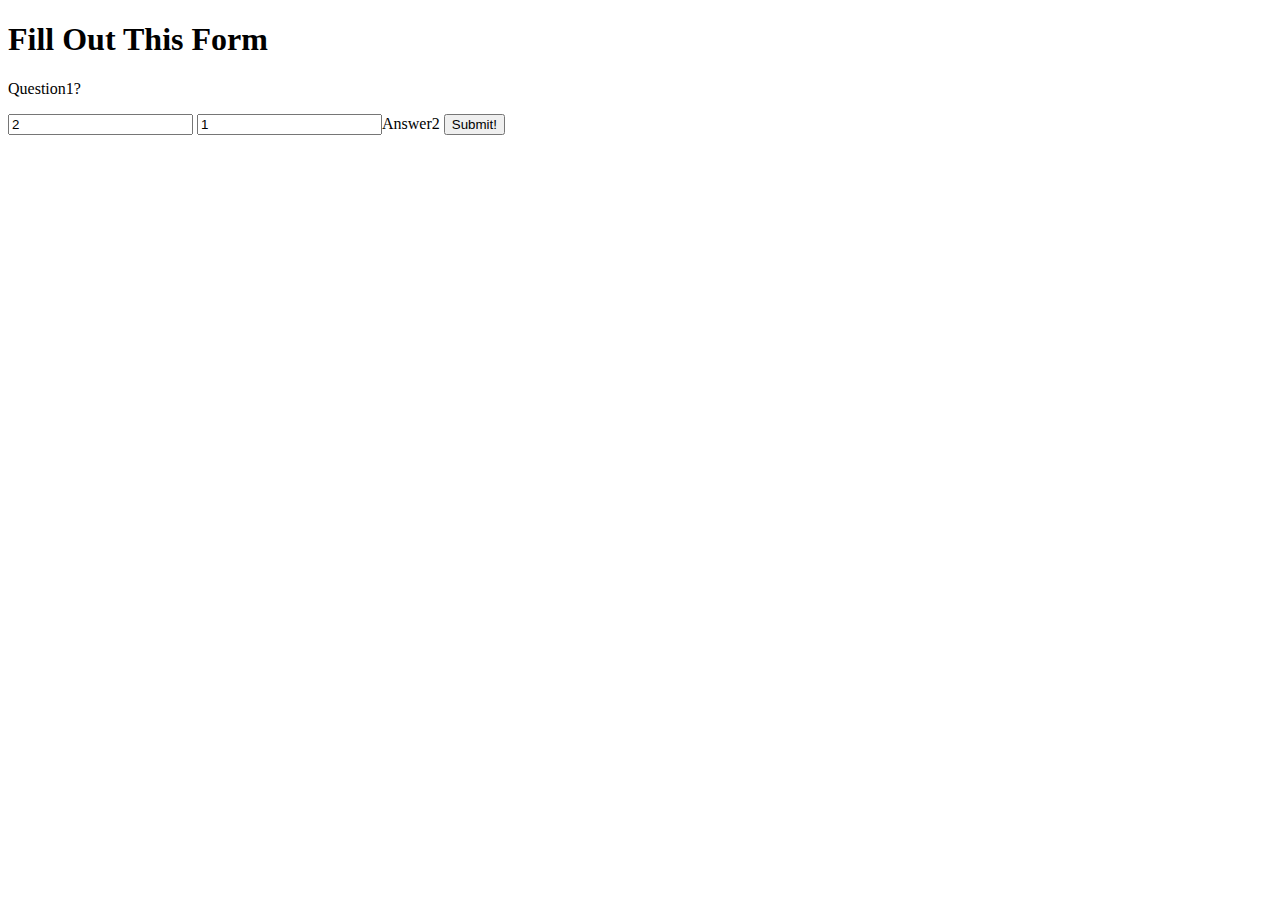
==== templates/index.html @ d4df829f "input prob fix, not return problem w/ list:(" ====
<!DOCTYPE html>
<html>
<head>
  <title>Sample Web Form</title>
</head>
<body>

  <h1>Fill Out This Form</h1>

  <form action="/quiz_answers" method="POST">
    <p> Question1? </p>
    <input type="text" name="limit" value="2">
    <input type="text" name="fx" value="1">Answer2
    <input type="submit" value="Submit!" />
  </form>

</body>
</html>
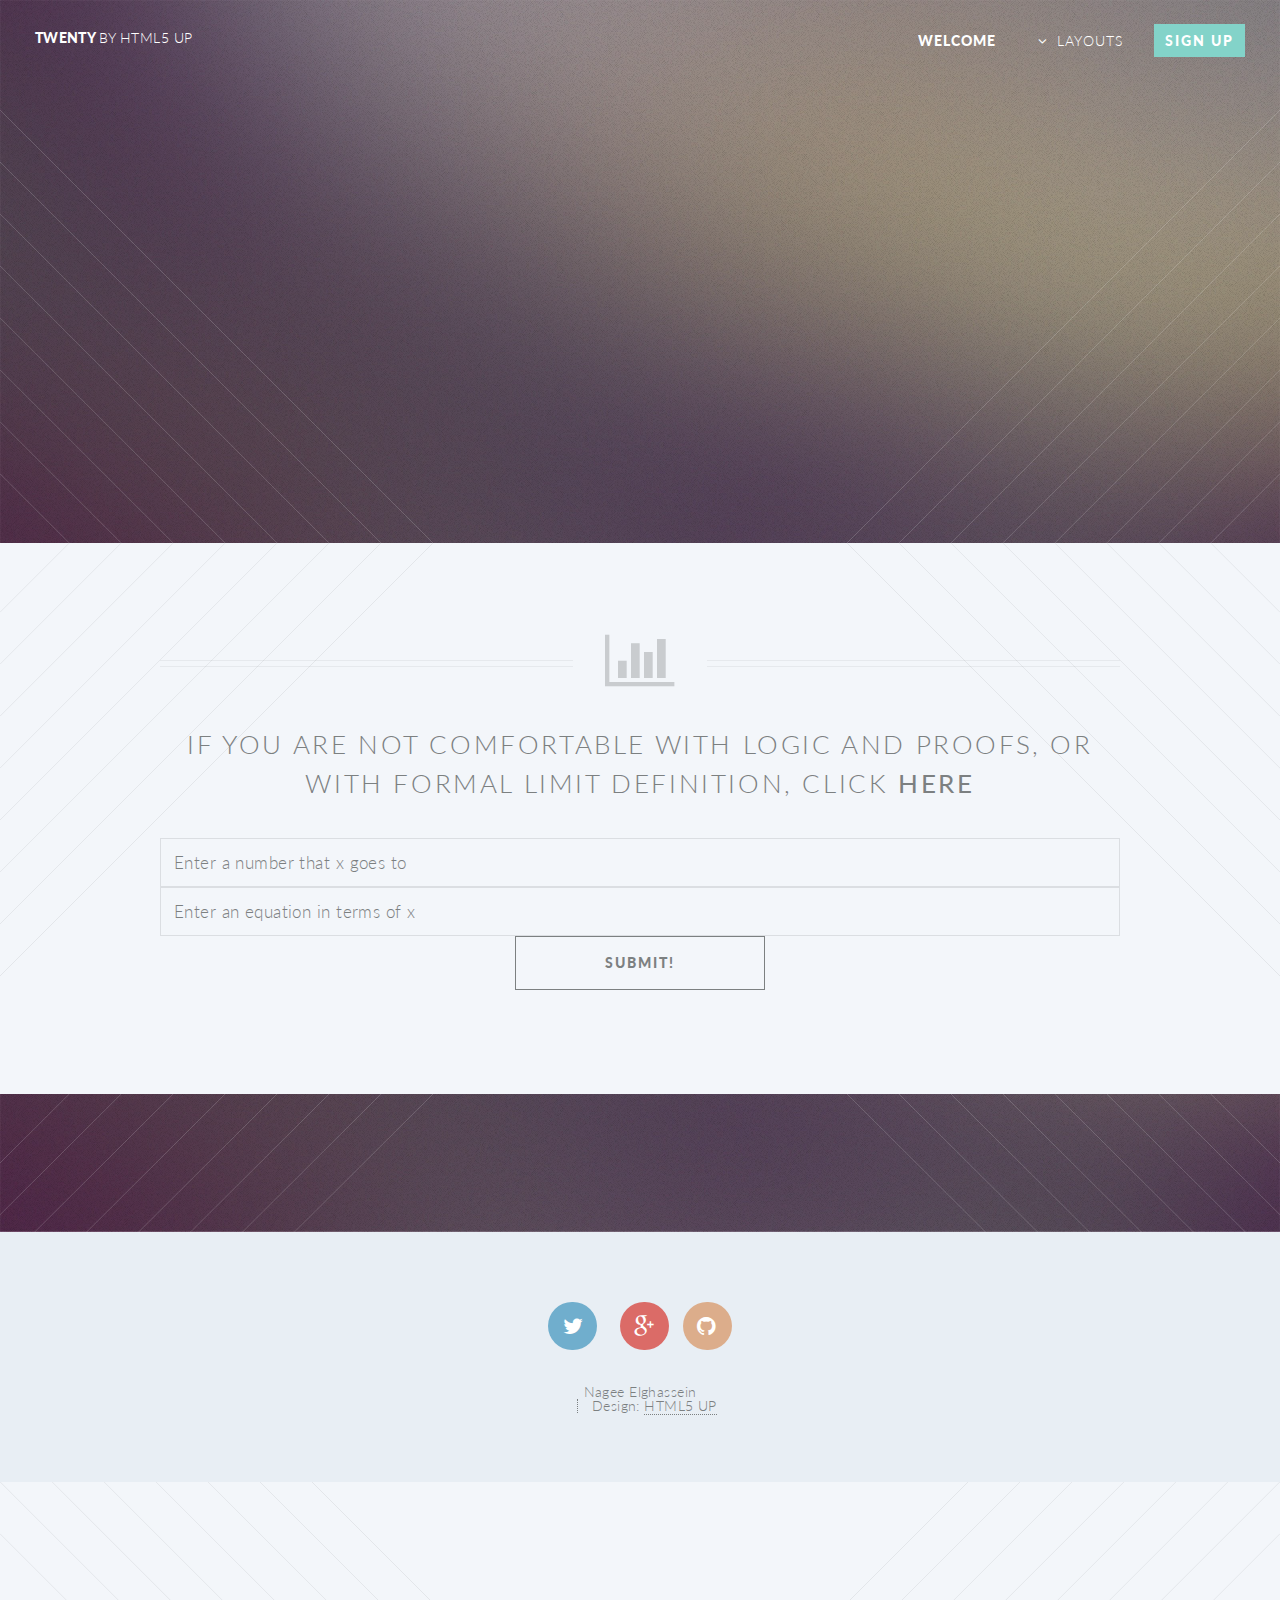
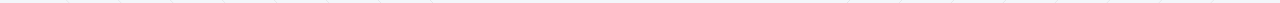
==== commit 8052fe58: "Almost done." ====
--- a/templates/index.html
+++ b/templates/index.html
@@ -1,18 +1,148 @@
-<!DOCTYPE html>
+<!DOCTYPE HTML>
+<!--
+	Twenty by HTML5 UP
+	html5up.net | @n33co
+	Free for personal and commercial use under the CCA 3.0 license (html5up.net/license)
+-->
 <html>
-<head>
-  <title>Sample Web Form</title>
-</head>
-<body>
+	<head>
+    <script language='JavaScript'>
+  function selectText(textField) 
+  {
+    textField.focus();
+    textField.select();
+  }
+</script>
+		<title>Twenty by HTML5 UP</title>
+		<meta http-equiv="content-type" content="text/html; charset=utf-8" />
+		<meta name="description" content="" />
+		<meta name="keywords" content="" />
+		<!--[if lte IE 8]><script src="css/ie/html5shiv.js"></script><![endif]-->
+		<script src="js/jquery.min.js"></script>
+		<script src="js/jquery.dropotron.min.js"></script>
+		<script src="js/jquery.scrolly.min.js"></script>
+		<script src="js/jquery.scrollgress.min.js"></script>
+		<script src="js/skel.min.js"></script>
+		<script src="js/skel-layers.min.js"></script>
+		<script src="js/init.js"></script>
+		<noscript>
 
-  <h1>Fill Out This Form</h1>
+			<link rel="stylesheet" href=href="{{ url_for('static', filename='stylesheets/style.css') }}"  />
 
-  <form action="/quiz_answers" method="POST">
-    <p> Question1? </p>
-    <input type="text" name="limit" value="2">
-    <input type="text" name="fx" value="1">Answer2
+		</noscript>
+		<!--[if lte IE 8]><link rel="stylesheet" href="css/ie/v8.css" /><![endif]-->
+		<!--[if lte IE 9]><link rel="stylesheet" href="css/ie/v9.css" /><![endif]-->
+	</head>
+	<body class="index">
+	
+		<!-- Header -->
+			<header id="header" class="alt">
+				<h1 id="logo"><a href="index.html">Twenty <span>by HTML5 UP</span></a></h1>
+				<nav id="nav">
+					<ul>
+						<li class="current"><a href="index.html">Welcome</a></li>
+						<li class="submenu">
+							<a href="">Layouts</a>
+							<ul>
+								<li><a href="left-sidebar.html">Left Sidebar</a></li>
+								<li><a href="right-sidebar.html">Right Sidebar</a></li>
+								<li><a href="no-sidebar.html">No Sidebar</a></li>
+								<li><a href="contact.html">Contact</a></li>
+								<li class="submenu">
+									<a href="">Submenu</a>
+									<ul>
+										<li><a href="#">Dolore Sed</a></li>
+										<li><a href="#">Consequat</a></li>
+										<li><a href="#">Lorem Magna</a></li>
+										<li><a href="#">Sed Magna</a></li>
+										<li><a href="#">Ipsum Nisl</a></li>
+									</ul>
+								</li>
+							</ul>
+						</li>
+						<li><a href="#" class="button special">Sign Up</a></li>
+					</ul>
+				</nav>
+			</header>
+
+		<!-- Banner -->		
+			<section id="banner">
+				
+				<!--
+					".inner" is set up as an inline-block so it automatically expands
+					in both directions to fit whatever's inside it. This means it won't
+					automatically wrap lines, so be sure to use line breaks where
+					appropriate (<br />).
+				-->
+				<div class="inner">
+					
+					<header>
+						<h2>TWENTY</h2>
+					</header>
+					<p>This is <strong>&epsilon;-&delta;</strong>, a proof generator
+					by <a href="https://github.com/isthisnagee" target="_blank">Nagee Elghassein</a>.</p>
+					<footer>
+						<ul class="buttons vertical">
+							<li><a href="#main" class="button fit scrolly">Make A Proof!</a></li>
+						</ul>
+					</footer>
+				
+				</div>
+				
+			</section>
+		
+		<!-- Main -->
+			<article id="main">
+
+				<header class="special container">
+					<span class="icon fa-bar-chart-o"></span>
+					<h2>If you are not comfortable with logic and proofs, or with formal limit definition, click <strong><a href="http://www.math.toronto.edu/tholden/LectureNotes137_Preview.pdf" target="_blank">here</a></strong> 
+					<br />
+</h2>
+
+
+<form action="/quiz_answers" method="POST">
+    <p> </p>
+    <input onClick="this.setSelectionRange(0, this.value.length)"type="text" name="limit" value="Enter a number that x goes to">
+    <input onClick="this.setSelectionRange(0, this.value.length)" type="text" name="fx" value="Enter an equation in terms of x">
     <input type="submit" value="Submit!" />
-  </form>
+</form>
 
-</body>
-</html>
+				</header>
+					
+				<!-- One -->
+
+						<footer class="major">
+
+
+						</footer>
+					
+
+
+		<!-- CTA -->
+			<section id="cta">
+			
+				<footer>
+
+				</footer>
+			
+			</section>
+
+		<!-- Footer -->
+			<footer id="footer">
+			
+				<ul class="icons">
+					<li><a href="https://twitter.com/isthisnagee" class="icon circle fa-twitter"><span class="label">Twitter</span></a></li>
+					<li>
+					<li><a href="https://plus.google.com/+NageeElghassein/about" class="icon circle fa-google-plus"><span class="label">Google+</span></a></li>
+					<li><a href="https://github.com/isthisnagee" class="icon circle fa-github"><span class="label">Github</span></a></li>
+				</ul>
+				
+				<ul class="copyright">
+Nagee Elghassein<br><li>Design: <a href="http://html5up.net">HTML5 UP</a></li>
+				</ul>
+			
+			</footer>
+
+	</body>
+</html>--- a/templates/css/ie/v8.css
+++ b/templates/css/ie/v8.css
@@ -0,0 +1,41 @@
+/*
+	Twenty by HTML5 UP
+	html5up.net | @n33co
+	Free for personal and commercial use under the CCA 3.0 license (html5up.net/license)
+*/
+
+/* Section/Article */
+
+	section > .last-child,
+	article > .last-child {
+		margin-bottom: 0;
+	}
+
+	section.last-child,
+	article.last-child {
+		margin-bottom: 0;
+	}
+
+/* Banner */
+
+	#banner {
+		background-image: url("../../images/banner.jpg");
+		background-repeat: no-repeat;
+		background-size: cover;
+		background-position: auto;
+		-ms-behavior: url("css/ie/backgroundsize.min.htc");
+	}
+
+		#banner .inner {
+			background: #341b2b;
+		}
+
+/* CTA  */
+
+	#cta {
+		background-image: url("../../images/banner.jpg");
+		background-repeat: no-repeat;
+		background-size: cover;
+		background-position: auto;
+		-ms-behavior: url("css/ie/backgroundsize.min.htc");
+	}--- a/templates/css/ie/v9.css
+++ b/templates/css/ie/v9.css
@@ -0,0 +1,11 @@
+/*
+	Twenty by HTML5 UP
+	html5up.net | @n33co
+	Free for personal and commercial use under the CCA 3.0 license (html5up.net/license)
+*/
+
+/* Banner */
+
+	#banner .inner {
+		opacity: 1.0;
+	}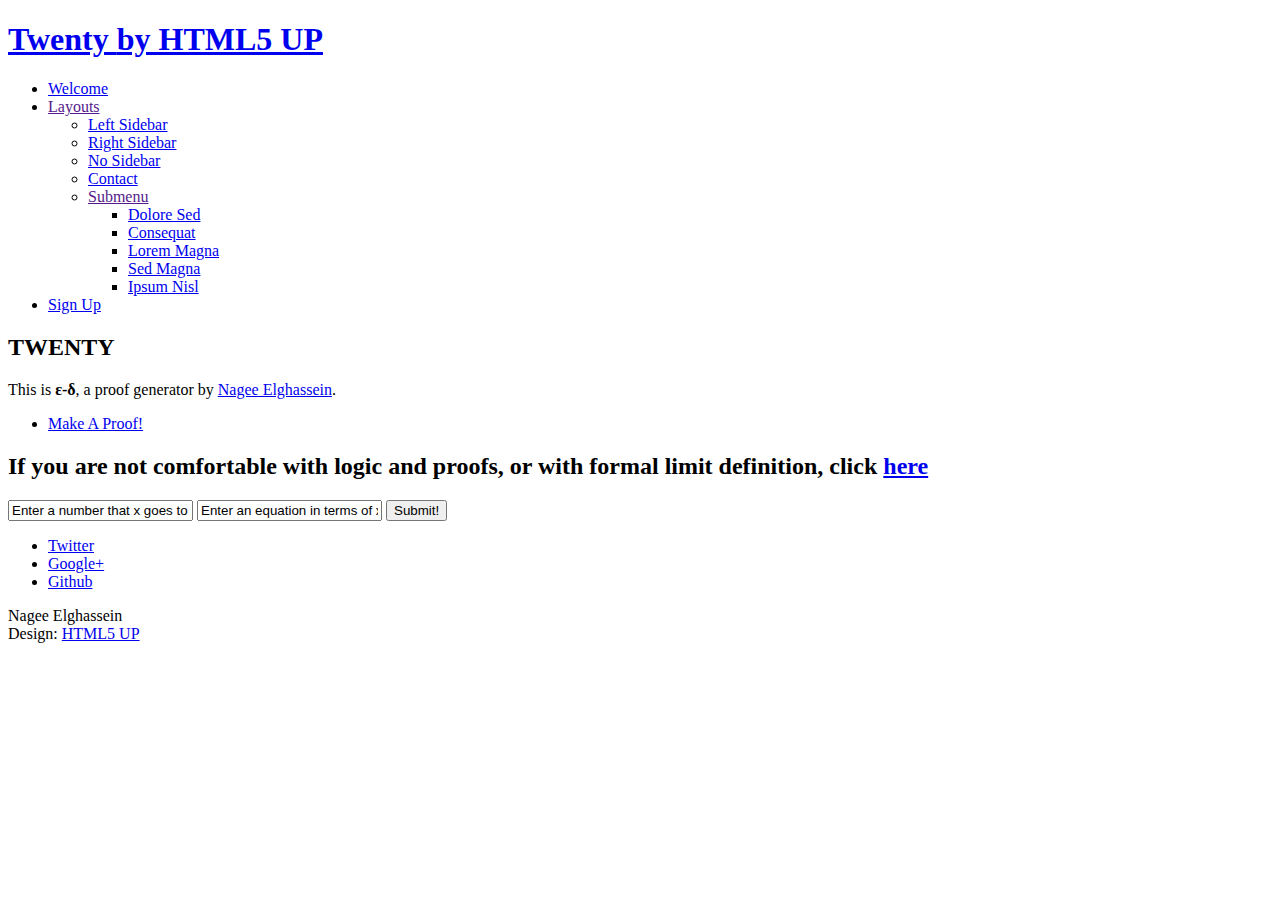
==== commit 600db627: "ok" ====
--- a/templates/index.html
+++ b/templates/index.html
@@ -7,7 +7,7 @@
 <html>
 	<head>
     <script language='JavaScript'>
-  function selectText(textField) 
+  function selectText(textField)
   {
     textField.focus();
     textField.select();
@@ -17,37 +17,37 @@
 		<meta http-equiv="content-type" content="text/html; charset=utf-8" />
 		<meta name="description" content="" />
 		<meta name="keywords" content="" />
-		<!--[if lte IE 8]><script src="css/ie/html5shiv.js"></script><![endif]-->
-		<script src="js/jquery.min.js"></script>
-		<script src="js/jquery.dropotron.min.js"></script>
-		<script src="js/jquery.scrolly.min.js"></script>
-		<script src="js/jquery.scrollgress.min.js"></script>
-		<script src="js/skel.min.js"></script>
-		<script src="js/skel-layers.min.js"></script>
-		<script src="js/init.js"></script>
+		<!--[if lte IE 8]><script src="static/ie/html5shiv.js"></script><![endif]-->
+		<script src="templates/js/jquery.min.js"></script>
+		<script src="templates/js/jquery.dropotron.min.js"></script>
+		<script src="templates/js/jquery.scrolly.min.js"></script>
+		<script src="templates/js/jquery.scrollgress.min.js"></script>
+		<script src="templates/js/skel.min.js"></script>
+		<script src="templates/js/skel-layers.min.js"></script>
+		<script src="templates/js/init.js"></script>
 		<noscript>
 
-			<link rel="stylesheet" href=href="{{ url_for('static', filename='stylesheets/style.css') }}"  />
+			<link rel="stylesheet" href="{{ url_for('static', filename='style.css') }} />
 
 		</noscript>
-		<!--[if lte IE 8]><link rel="stylesheet" href="css/ie/v8.css" /><![endif]-->
-		<!--[if lte IE 9]><link rel="stylesheet" href="css/ie/v9.css" /><![endif]-->
+		<!--[if lte IE 8]><link rel="stylesheet" href="static/ie/v8.css" /><![endif]-->
+		<!--[if lte IE 9]><link rel="stylesheet" href="static/ie/v9.css" /><![endif]-->
 	</head>
 	<body class="index">
-	
+
 		<!-- Header -->
 			<header id="header" class="alt">
-				<h1 id="logo"><a href="index.html">Twenty <span>by HTML5 UP</span></a></h1>
+				<h1 id="logo"><a href="templates/index.html">Twenty <span>by HTML5 UP</span></a></h1>
 				<nav id="nav">
 					<ul>
-						<li class="current"><a href="index.html">Welcome</a></li>
+						<li class="current"><a href="templates/index.html">Welcome</a></li>
 						<li class="submenu">
 							<a href="">Layouts</a>
 							<ul>
-								<li><a href="left-sidebar.html">Left Sidebar</a></li>
-								<li><a href="right-sidebar.html">Right Sidebar</a></li>
-								<li><a href="no-sidebar.html">No Sidebar</a></li>
-								<li><a href="contact.html">Contact</a></li>
+								<li><a href="templates/left-sidebar.html">Left Sidebar</a></li>
+								<li><a href="templates/right-sidebar.html">Right Sidebar</a></li>
+								<li><a href="templates/no-sidebar.html">No Sidebar</a></li>
+								<li><a href="templates/contact.html">Contact</a></li>
 								<li class="submenu">
 									<a href="">Submenu</a>
 									<ul>
@@ -65,9 +65,9 @@
 				</nav>
 			</header>
 
-		<!-- Banner -->		
+		<!-- Banner -->
 			<section id="banner">
-				
+
 				<!--
 					".inner" is set up as an inline-block so it automatically expands
 					in both directions to fit whatever's inside it. This means it won't
@@ -75,7 +75,7 @@
 					appropriate (<br />).
 				-->
 				<div class="inner">
-					
+
 					<header>
 						<h2>TWENTY</h2>
 					</header>
@@ -86,22 +86,22 @@
 							<li><a href="#main" class="button fit scrolly">Make A Proof!</a></li>
 						</ul>
 					</footer>
-				
+
 				</div>
-				
+
 			</section>
-		
+
 		<!-- Main -->
 			<article id="main">
 
 				<header class="special container">
 					<span class="icon fa-bar-chart-o"></span>
-					<h2>If you are not comfortable with logic and proofs, or with formal limit definition, click <strong><a href="http://www.math.toronto.edu/tholden/LectureNotes137_Preview.pdf" target="_blank">here</a></strong> 
+					<h2>If you are not comfortable with logic and proofs, or with formal limit definition, click <strong><a href="http://www.math.toronto.edu/tholden/LectureNotes137_Preview.pdf" target="_blank">here</a></strong>
 					<br />
 </h2>
 
 
-<form action="/quiz_answers" method="POST">
+<form action="/answer" method="POST">
     <p> </p>
     <input onClick="this.setSelectionRange(0, this.value.length)"type="text" name="limit" value="Enter a number that x goes to">
     <input onClick="this.setSelectionRange(0, this.value.length)" type="text" name="fx" value="Enter an equation in terms of x">
@@ -109,40 +109,39 @@
 </form>
 
 				</header>
-					
+
 				<!-- One -->
 
 						<footer class="major">
 
 
 						</footer>
-					
+
 
 
 		<!-- CTA -->
 			<section id="cta">
-			
+
 				<footer>
 
 				</footer>
-			
+
 			</section>
 
 		<!-- Footer -->
 			<footer id="footer">
-			
+
 				<ul class="icons">
 					<li><a href="https://twitter.com/isthisnagee" class="icon circle fa-twitter"><span class="label">Twitter</span></a></li>
-					<li>
 					<li><a href="https://plus.google.com/+NageeElghassein/about" class="icon circle fa-google-plus"><span class="label">Google+</span></a></li>
 					<li><a href="https://github.com/isthisnagee" class="icon circle fa-github"><span class="label">Github</span></a></li>
 				</ul>
-				
-				<ul class="copyright">
+
+
 Nagee Elghassein<br><li>Design: <a href="http://html5up.net">HTML5 UP</a></li>
 				</ul>
-			
+
 			</footer>
 
 	</body>
-</html>+</html>
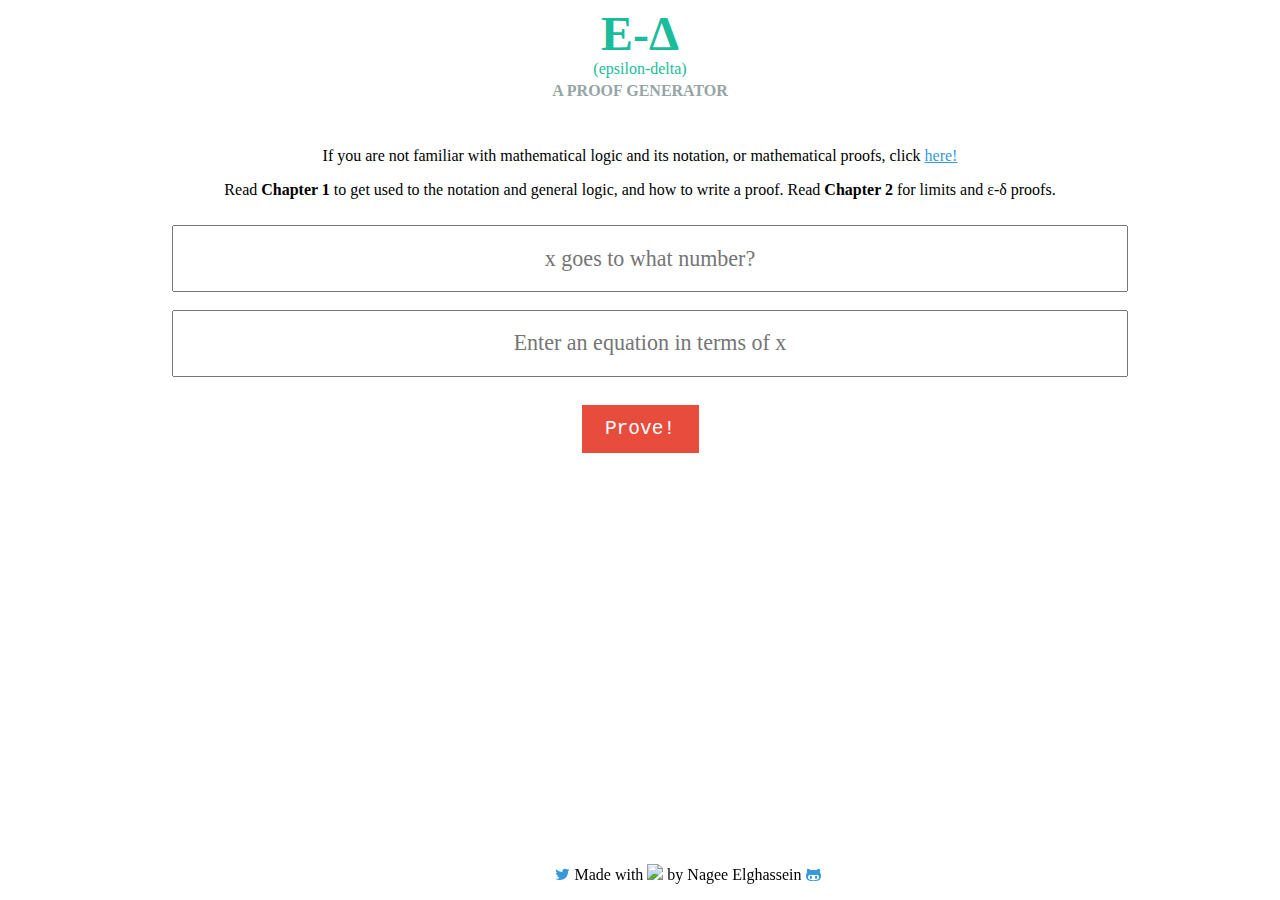
==== commit 23234756: "added pic yo" ====
--- a/templates/index.html
+++ b/templates/index.html
@@ -1,147 +1,54 @@
 <!DOCTYPE HTML>
-<!--
-	Twenty by HTML5 UP
-	html5up.net | @n33co
-	Free for personal and commercial use under the CCA 3.0 license (html5up.net/license)
--->
 <html>
-	<head>
-    <script language='JavaScript'>
-  function selectText(textField)
-  {
-    textField.focus();
-    textField.select();
-  }
-</script>
-		<title>Twenty by HTML5 UP</title>
-		<meta http-equiv="content-type" content="text/html; charset=utf-8" />
-		<meta name="description" content="" />
-		<meta name="keywords" content="" />
-		<!--[if lte IE 8]><script src="static/ie/html5shiv.js"></script><![endif]-->
-		<script src="templates/js/jquery.min.js"></script>
-		<script src="templates/js/jquery.dropotron.min.js"></script>
-		<script src="templates/js/jquery.scrolly.min.js"></script>
-		<script src="templates/js/jquery.scrollgress.min.js"></script>
-		<script src="templates/js/skel.min.js"></script>
-		<script src="templates/js/skel-layers.min.js"></script>
-		<script src="templates/js/init.js"></script>
-		<noscript>
 
-			<link rel="stylesheet" href="{{ url_for('static', filename='style.css') }} />
-
-		</noscript>
-		<!--[if lte IE 8]><link rel="stylesheet" href="static/ie/v8.css" /><![endif]-->
-		<!--[if lte IE 9]><link rel="stylesheet" href="static/ie/v9.css" /><![endif]-->
-	</head>
-	<body class="index">
-
-		<!-- Header -->
-			<header id="header" class="alt">
-				<h1 id="logo"><a href="templates/index.html">Twenty <span>by HTML5 UP</span></a></h1>
-				<nav id="nav">
-					<ul>
-						<li class="current"><a href="templates/index.html">Welcome</a></li>
-						<li class="submenu">
-							<a href="">Layouts</a>
-							<ul>
-								<li><a href="templates/left-sidebar.html">Left Sidebar</a></li>
-								<li><a href="templates/right-sidebar.html">Right Sidebar</a></li>
-								<li><a href="templates/no-sidebar.html">No Sidebar</a></li>
-								<li><a href="templates/contact.html">Contact</a></li>
-								<li class="submenu">
-									<a href="">Submenu</a>
-									<ul>
-										<li><a href="#">Dolore Sed</a></li>
-										<li><a href="#">Consequat</a></li>
-										<li><a href="#">Lorem Magna</a></li>
-										<li><a href="#">Sed Magna</a></li>
-										<li><a href="#">Ipsum Nisl</a></li>
-									</ul>
-								</li>
-							</ul>
-						</li>
-						<li><a href="#" class="button special">Sign Up</a></li>
-					</ul>
-				</nav>
-			</header>
-
-		<!-- Banner -->
-			<section id="banner">
-
-				<!--
-					".inner" is set up as an inline-block so it automatically expands
-					in both directions to fit whatever's inside it. This means it won't
-					automatically wrap lines, so be sure to use line breaks where
-					appropriate (<br />).
-				-->
-				<div class="inner">
-
-					<header>
-						<h2>TWENTY</h2>
-					</header>
-					<p>This is <strong>&epsilon;-&delta;</strong>, a proof generator
-					by <a href="https://github.com/isthisnagee" target="_blank">Nagee Elghassein</a>.</p>
-					<footer>
-						<ul class="buttons vertical">
-							<li><a href="#main" class="button fit scrolly">Make A Proof!</a></li>
-						</ul>
-					</footer>
-
-				</div>
-
-			</section>
-
-		<!-- Main -->
-			<article id="main">
-
-				<header class="special container">
-					<span class="icon fa-bar-chart-o"></span>
-					<h2>If you are not comfortable with logic and proofs, or with formal limit definition, click <strong><a href="http://www.math.toronto.edu/tholden/LectureNotes137_Preview.pdf" target="_blank">here</a></strong>
-					<br />
-</h2>
+<head>
+<base target="_blank">
+      <link rel="stylesheet" href="../static/css/style.css">
+  <link href="//maxcdn.bootstrapcdn.com/font-awesome/4.2.0/css/font-awesome.min.css" rel="stylesheet">
+  <title>&epsilon;-&delta; proofs</title>
 
 
-<form action="/answer" method="POST">
-    <p> </p>
-    <input onClick="this.setSelectionRange(0, this.value.length)"type="text" name="limit" value="Enter a number that x goes to">
-    <input onClick="this.setSelectionRange(0, this.value.length)" type="text" name="fx" value="Enter an equation in terms of x">
-    <input type="submit" value="Submit!" />
-</form>
+</head>
 
-				</header>
+<body>
+    <div>
+        <h1>&Epsilon;-&Delta;</h1>
+        <p id="between">(epsilon-delta)</p>
+        <h4>A PROOF GENERATOR</h4>
+    <br>
+        
+    <p>If you are not familiar with mathematical logic and its notation,  or mathematical proofs, click <a href="http://www.math.toronto.edu/tholden/LectureNotes137_Preview.pdf" target="_blank">here!</a> </p>
+    <p>Read <strong>Chapter 1</strong> to get used to the notation and general logic, and how to write a proof. Read <strong>Chapter 2</strong> for limits and &epsilon;-&delta; proofs.
+    </div>
+    
+    <form action="/answer" method="POST">
+        <div class="input">      
+            <input onClick="this.setSelectionRange(0, this.value.length)"type="text"
+            name="limit" placeholder="x goes to what number?"
+            class="mytext">
+                <br>
+            <input onClick="this.setSelectionRange(0, this.value.length)"
+            type="text" name="fx" placeholder="Enter an equation in terms of x"
+            class="mytext"><br>
+        </div>
+        
+        <div class="makenice">
+            <input  type="submit" value="Prove!" id="boxx"/>
+        </div>  
+    </form>
+    <div>
+        <ul>
+            <li>
+                <a href="https://twitter.com/isthisnagee"><li><i class="fa fa-twitter"></i></li></a>
+            </li>
+            <li>
+                Made with <a href="http://thenicestplaceontheinter.net/"><img src="../static/css/images/heart.png"></a> by Nagee Elghassein 
+            </li>
+            <li>
+                <a href="https://github.com/isthisnagee"><i class="fa fa-github-alt"></i></a>
+            </li>
+        </ul>
+    </div>
+</body>
 
-				<!-- One -->
-
-						<footer class="major">
-
-
-						</footer>
-
-
-
-		<!-- CTA -->
-			<section id="cta">
-
-				<footer>
-
-				</footer>
-
-			</section>
-
-		<!-- Footer -->
-			<footer id="footer">
-
-				<ul class="icons">
-					<li><a href="https://twitter.com/isthisnagee" class="icon circle fa-twitter"><span class="label">Twitter</span></a></li>
-					<li><a href="https://plus.google.com/+NageeElghassein/about" class="icon circle fa-google-plus"><span class="label">Google+</span></a></li>
-					<li><a href="https://github.com/isthisnagee" class="icon circle fa-github"><span class="label">Github</span></a></li>
-				</ul>
-
-
-Nagee Elghassein<br><li>Design: <a href="http://html5up.net">HTML5 UP</a></li>
-				</ul>
-
-			</footer>
-
-	</body>
 </html>
--- a/static/css/style.css
+++ b/static/css/style.css
@@ -0,0 +1,100 @@
+body {
+    background-color: #FFFFFF;
+    font-family: consolas;
+}
+
+div {
+    text-align: center;
+    width: 100%;
+    margin: 0;
+    padding: 0;
+}
+p{
+    font-family: consolas;
+    text-align: center;
+
+}
+.input {
+    width: 100%;
+    padding: 10px;
+    border: 5px #03A9F4 ;
+     
+    color: #03A9F4;
+}
+
+h1 {
+    font-family: "arial black";
+    font-size: 3em;
+    color: #1abc9c;
+    line-height: 10%
+}
+    h4{
+    font-family: "arial black";
+    color: #95a5a6;
+    text-align: center;
+    line-height: 10%;
+}
+
+.mytext {
+    
+    font-family: consolas;
+    display: block;
+    height: 6ex;
+    width: 75%;  
+    margin: 0 auto;
+    font-size: 3ex;
+    text-align: center;
+}
+
+.makenice {
+    text-align: center;
+    
+}
+#between{
+    color: #1abc9c;
+    line-height: 0%;
+
+}
+
+#boxx {
+    border-style: none;
+    font-family: monospace;
+    height: 2.5em;
+    width: 6em;
+    font-size: 1.5em;
+    color: white;
+    background-color: #e74c3c;
+}
+
+/* unvisited link */
+a:link {
+    color: #3498db;
+}
+
+/* visited link */
+a:visited {
+    color: #34495e;
+}
+
+/* mouse over link */
+a:hover {
+    color: #2ecc71;
+}
+
+/* selected link */
+a:active {
+    color: #9b59b6;
+}
+
+ul
+{
+    position:fixed;bottom:0;
+  
+    width:100%;
+    display:block;
+    list-style-type: none;
+    
+}
+li {
+    display: inline;
+}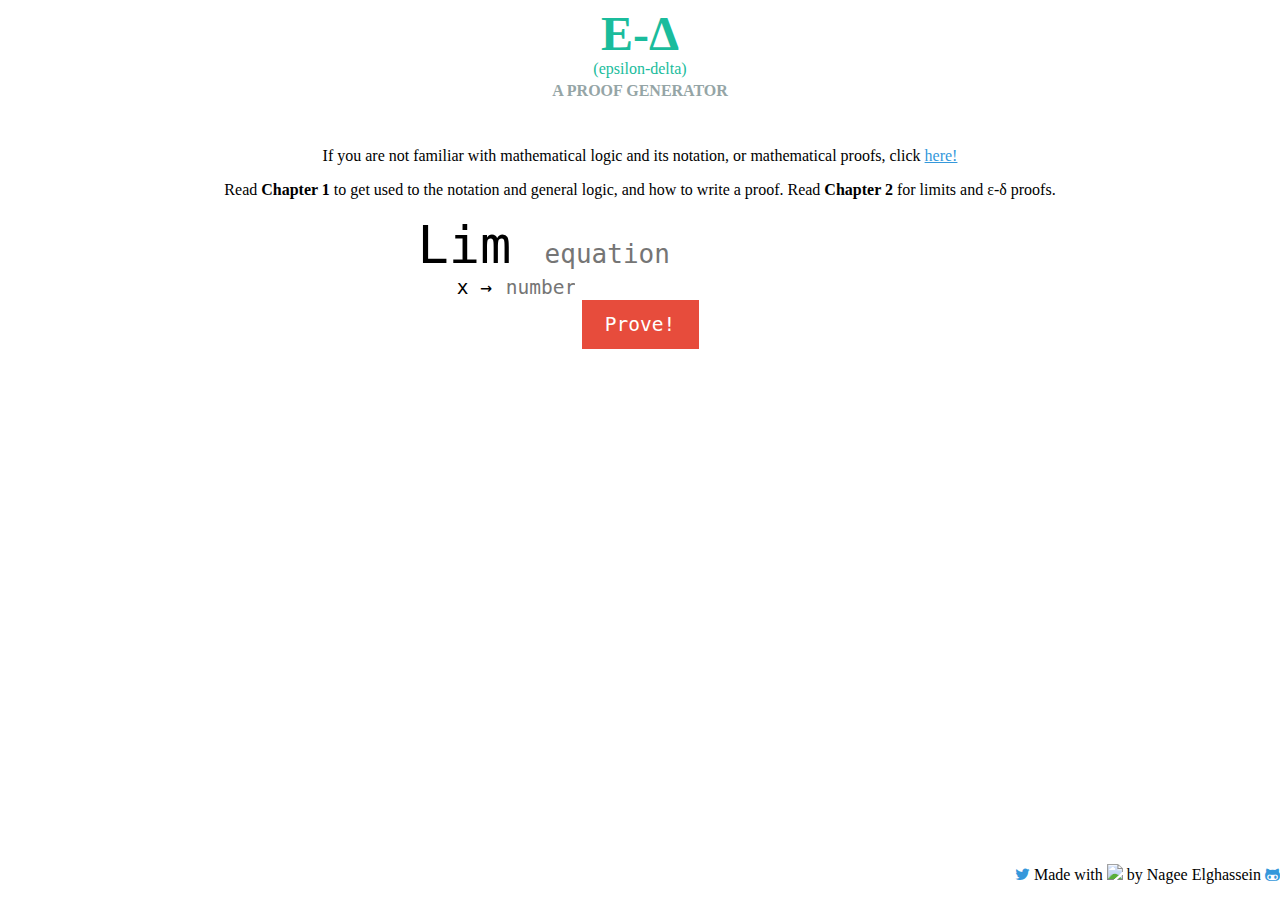
==== commit 440c8326: "layout stuff" ====
--- a/templates/index.html
+++ b/templates/index.html
@@ -20,22 +20,28 @@
     <p>If you are not familiar with mathematical logic and its notation,  or mathematical proofs, click <a href="http://www.math.toronto.edu/tholden/LectureNotes137_Preview.pdf" target="_blank">here!</a> </p>
     <p>Read <strong>Chapter 1</strong> to get used to the notation and general logic, and how to write a proof. Read <strong>Chapter 2</strong> for limits and &epsilon;-&delta; proofs.
     </div>
-    
+    <!-- -->
     <form action="/answer" method="POST">
-        <div class="input">      
-            <input onClick="this.setSelectionRange(0, this.value.length)"type="text"
-            name="limit" placeholder="x goes to what number?"
-            class="mytext">
-                <br>
-            <input onClick="this.setSelectionRange(0, this.value.length)"
-            type="text" name="fx" placeholder="Enter an equation in terms of x"
-            class="mytext"><br>
+    <div><w>Lim </w>
+       <input onClick="this.setSelectionRange(0, this.value.length)"
+            type="text" name="fx" placeholder="equation"
+            id="fx">
+       </div>
+       <div>
+        <div class="pls">
+       <x>x &#8594; <input onClick="this.setSelectionRange(0, this.value.length)"type="text"
+            name="limit" placeholder="number"
+            id="limit"></x>
         </div>
-        
-        <div class="makenice">
+       </div>
+    <div class="makenice">
             <input  type="submit" value="Prove!" id="boxx"/>
         </div>  
     </form>
+    <!-- -->
+
+        
+        
     <div>
         <ul>
             <li>
--- a/static/css/style.css
+++ b/static/css/style.css
@@ -14,12 +14,53 @@
     text-align: center;
 
 }
+
+.pls{
+    width: 45%;
+    text-align: right;
+
+
+}
+w {
+    font-family: monospace;
+    font-size: 4em;
+    align-content: center;
+
+}
+
+#fx {
+    width: 25%;
+    position: inherit;
+    border: none;
+    outline: none;
+    font-size: 2em;
+    font-family: monospace;
+}
+
+x {
+    font-family: monospace;
+    font-size: 1.5em;
+
+}
+r{
+    width: 300px;
+    background-color: yellow;
+
+}
+#limit {
+    border: none;
+    outline: none;
+    font-size: 1em;
+    font-family: monospace;
+    text-align: center;
+    width: 69px
+}
 .input {
     width: 100%;
     padding: 10px;
-    border: 5px #03A9F4 ;
-     
+    border: 0;
     color: #03A9F4;
+    box-shadow: none;
 }
 
 h1 {
@@ -36,11 +77,11 @@
 }
 
 .mytext {
-    
+
     font-family: consolas;
     display: block;
     height: 6ex;
-    width: 75%;  
+    width: 75%;
     margin: 0 auto;
     font-size: 3ex;
     text-align: center;
@@ -48,11 +89,12 @@
 
 .makenice {
     text-align: center;
-    
+
 }
 #between{
     color: #1abc9c;
     line-height: 0%;
+    font-family:consolas;
 
 }
 
@@ -88,13 +130,15 @@
 
 ul
 {
-    position:fixed;bottom:0;
-  
-    width:100%;
-    display:block;
+    position:absolute;
+    bottom:0;
+    right:0;
     list-style-type: none;
-    
+
 }
 li {
     display: inline;
+}
+smaller {
+    line-height: 40%
 }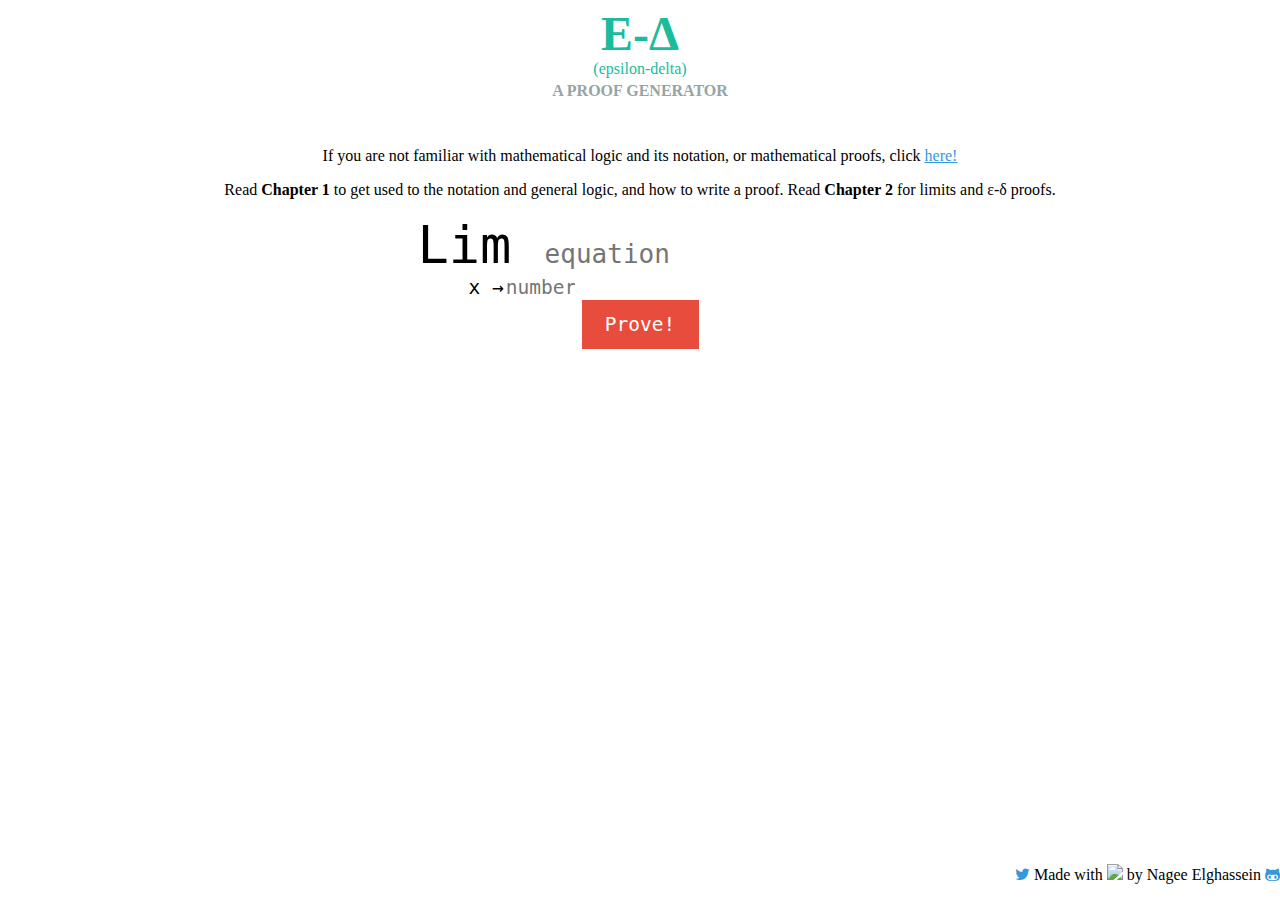
==== commit 0aad030e: "still fixing." ====
--- a/templates/index.html
+++ b/templates/index.html
@@ -29,7 +29,7 @@
        </div>
        <div>
         <div class="pls">
-       <x>x &#8594; <input onClick="this.setSelectionRange(0, this.value.length)"type="text"
+       <x>x &#8594;<input onClick="this.setSelectionRange(0, this.value.length)"type="text"
             name="limit" placeholder="number"
             id="limit"></x>
         </div>
